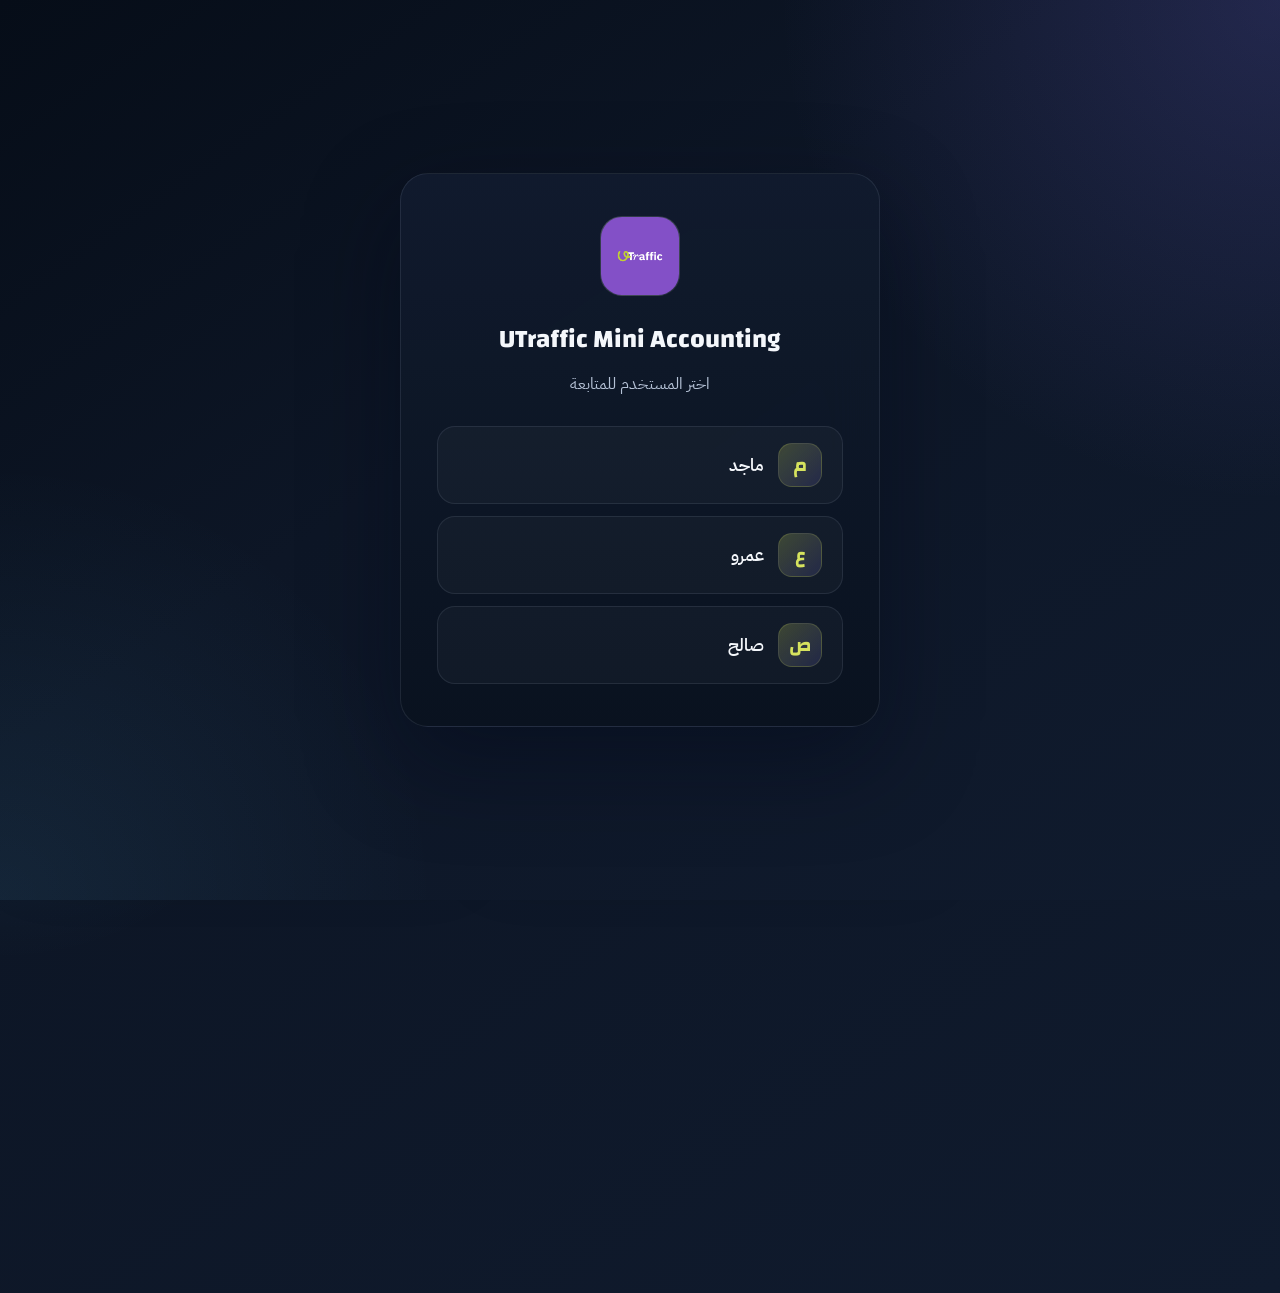
==== index.html @ 7e83873f "Initial commit: UTraffic Mini Accounting app Full-featured accounting app with 7 pages: dashboard, i" ====
<!DOCTYPE html>
<html lang="ar" dir="rtl">
<head>
    <meta charset="UTF-8">
    <meta name="viewport" content="width=device-width, initial-scale=1.0">
    <title>UTraffic Mini Accounting | الرئيسية</title>
    <meta name="description" content="الصفحة الرئيسية للبرنامج المحاسبي المصغر لشركة UTraffic.">
    <link rel="preconnect" href="https://fonts.googleapis.com">
    <link rel="preconnect" href="https://fonts.gstatic.com" crossorigin>
    <link href="https://fonts.googleapis.com/css2?family=Changa:wght@500;600;700&family=IBM+Plex+Sans+Arabic:wght@300;400;500;600;700&family=Space+Grotesk:wght@500;700&display=swap" rel="stylesheet">
    <link rel="stylesheet" href="css/style.css">
</head>
<body data-page="dashboard">
    <div class="app-shell">
        <header class="topbar site-topbar">
            <div class="brand-block">
                <div class="brand-logo-frame">
                    <img src="assets/utraffic-logo.png" alt="شعار UTraffic">
                </div>
                <div class="brand-copy">
                    <h1>UTraffic Mini Accounting</h1>
                </div>
            </div>
            <nav class="page-nav" aria-label="التنقل">
                <a class="active" href="index.html">الرئيسية</a>
                <a href="invoices.html">الفواتير</a>
                <a href="quotes.html">عروض الأسعار</a>
                <a href="customers.html">العملاء</a>
                <a href="expenses.html">المصروفات</a>
                <a href="statements.html">كشف الحساب</a>
                <a href="reports.html">القوائم المالية</a>
            </nav>
        </header>

        <section class="hero-grid">
            <article class="hero-panel hero-panel-primary">
                <h2>لوحة المتابعة الرئيسية</h2>
                <div class="topbar-actions">
                    <a class="btn btn-primary" href="invoices.html">إصدار فاتورة</a>
                    <a class="btn btn-secondary" href="quotes.html">إنشاء عرض سعر</a>
                    <a class="btn btn-secondary" href="customers.html">إدارة العملاء</a>
                </div>
            </article>

            <article class="hero-panel hero-panel-highlight">
                <div class="summary-head">
                    <h3>المؤشرات</h3>
                </div>
                <div class="summary-grid">
                    <div class="summary-card">
                        <span>العملاء</span>
                        <strong id="dashboardCustomersMetric">0</strong>
                    </div>
                    <div class="summary-card">
                        <span>الفواتير</span>
                        <strong id="dashboardInvoicesMetric">0</strong>
                    </div>
                    <div class="summary-card">
                        <span>عروض الأسعار</span>
                        <strong id="dashboardQuotesMetric">0</strong>
                    </div>
                    <div class="summary-card">
                        <span>المستحقات</span>
                        <strong id="dashboardReceivablesMetric">0</strong>
                    </div>
                </div>
            </article>
        </section>

        <section class="overview-grid">
            <article class="panel-card overview-card">
                <span>إجمالي المصروفات</span>
                <strong id="dashboardExpensesMetric">0</strong>
            </article>
            <article class="panel-card overview-card">
                <span>صافي التدفق</span>
                <strong id="dashboardNetMetric">0</strong>
            </article>
            <article class="panel-card overview-card">
                <span>فواتير مكتملة</span>
                <strong id="dashboardSettledInvoicesMetric">0</strong>
            </article>
            <article class="panel-card overview-card">
                <span>عروض مرسلة</span>
                <strong id="dashboardSentQuotesMetric">0</strong>
            </article>
            <article class="panel-card overview-card">
                <span>آخر تحديث</span>
                <strong id="dashboardUpdatedAt">الآن</strong>
            </article>
        </section>

        <section class="accounting-grid">
            <section class="panel-card">
                <div class="panel-head">
                    <h2>الفواتير</h2>
                    <a class="btn btn-secondary btn-small" href="invoices.html">فتح صفحة الفواتير</a>
                </div>
                <div class="table-shell">
                    <table class="app-table">
                        <thead>
                            <tr>
                                <th>الرقم</th>
                                <th>العميل</th>
                                <th>الحالة</th>
                                <th>الإجمالي</th>
                            </tr>
                        </thead>
                        <tbody id="dashboardInvoicesBody"></tbody>
                    </table>
                </div>
            </section>

            <section class="panel-card">
                <div class="panel-head">
                    <h2>عروض الأسعار</h2>
                    <a class="btn btn-secondary btn-small" href="quotes.html">فتح صفحة العروض</a>
                </div>
                <div class="table-shell">
                    <table class="app-table">
                        <thead>
                            <tr>
                                <th>الرقم</th>
                                <th>العميل</th>
                                <th>الحالة</th>
                                <th>الإجمالي</th>
                            </tr>
                        </thead>
                        <tbody id="dashboardQuotesBody"></tbody>
                    </table>
                </div>
            </section>

            <section class="panel-card">
                <div class="panel-head">
                    <h2>العملاء</h2>
                    <a class="btn btn-secondary btn-small" href="customers.html">صفحة العملاء</a>
                </div>
                <div id="dashboardCustomersList" class="entity-list compact-entities"></div>
            </section>

            <section class="panel-card">
                <div class="panel-head">
                    <h2>المصروفات</h2>
                    <a class="btn btn-secondary btn-small" href="expenses.html">صفحة المصروفات</a>
                </div>
                <div id="dashboardExpensesList" class="entity-list compact-entities"></div>
            </section>
        </section>
    </div>

    <div id="toast" class="toast" aria-live="polite"></div>
    <script src="js/main.js"></script>
</body>
</html>
---- css/style.css ----
:root {
    --bg-deep: #08101b;
    --bg-mid: #101b2e;
    --bg-surface: rgba(14, 23, 40, 0.84);
    --bg-surface-strong: rgba(8, 15, 28, 0.95);
    --bg-paper: #fffdf9;
    --ink-primary: #f4f7fb;
    --ink-secondary: #b5c2d6;
    --ink-muted: #7d8aa5;
    --ink-paper: #23314b;
    --line-soft: rgba(148, 163, 184, 0.14);
    --line-strong: rgba(148, 163, 184, 0.24);
    --accent-lime: #d6e35e;
    --accent-lime-soft: rgba(214, 227, 94, 0.18);
    --accent-purple: #6e63d3;
    --accent-purple-strong: #8075e9;
    --accent-sky: #63cfff;
    --shadow-lg: 0 34px 96px rgba(2, 6, 23, 0.42);
    --shadow-md: 0 22px 54px rgba(2, 6, 23, 0.24);
    --paper-width: 210mm;
    --paper-height: 297mm;
    --radius-xl: 28px;
    --radius-lg: 22px;
    --radius-md: 16px;
    --radius-sm: 12px;
    --font-body: "IBM Plex Sans Arabic", sans-serif;
    --font-heading: "Changa", sans-serif;
    --font-numbers: "Space Grotesk", "IBM Plex Sans Arabic", sans-serif;
    --transition: all 0.24s ease;
}

*,
*::before,
*::after {
    box-sizing: border-box;
}

html {
    font-size: 16px;
    scroll-behavior: smooth;
}

html {
    background: #101b2e;
    overflow-x: hidden;
}

body {
    margin: 0;
    width: 100%;
    max-width: 100%;
    min-height: 100vh;
    font-family: var(--font-body);
    color: var(--ink-primary);
    background:
        radial-gradient(circle at top right, rgba(110, 99, 211, 0.28), transparent 26%),
        radial-gradient(circle at left center, rgba(99, 207, 255, 0.1), transparent 22%),
        linear-gradient(145deg, #060d18 0%, #0d1626 42%, #101b2e 100%);
    overflow-x: hidden;
}

body::before {
    content: "";
    position: fixed;
    inset: 0;
    background-image:
        linear-gradient(rgba(255, 255, 255, 0.03) 1px, transparent 1px),
        linear-gradient(90deg, rgba(255, 255, 255, 0.03) 1px, transparent 1px);
    background-size: 48px 48px;
    mask-image: linear-gradient(to bottom, rgba(0, 0, 0, 0.65), transparent);
    pointer-events: none;
}

img {
    display: block;
    max-width: 100%;
}

a {
    color: inherit;
    text-decoration: none;
}

button,
input,
textarea,
select {
    font: inherit;
}

button {
    cursor: pointer;
}

.app-shell {
    width: min(1600px, calc(100% - 32px));
    margin: 0 auto;
    padding: 22px 0 34px;
    position: relative;
    z-index: 1;
    display: grid;
    grid-template-columns: 308px minmax(0, 1fr);
    gap: 24px;
    align-items: start;
}

.app-shell > :not(.site-topbar) {
    grid-column: 2;
    min-width: 0;
}

.topbar,
.hero-panel,
.panel-card {
    min-width: 0;
    background: linear-gradient(180deg, rgba(17, 27, 46, 0.96), rgba(10, 18, 31, 0.94));
    border: 1px solid var(--line-soft);
    backdrop-filter: blur(18px);
    -webkit-backdrop-filter: blur(18px);
    box-shadow: var(--shadow-md);
}

.topbar {
    border-radius: var(--radius-xl);
    padding: 20px;
    display: flex;
    align-items: stretch;
    justify-content: flex-start;
    gap: 18px;
    position: sticky;
    top: 18px;
    z-index: 20;
}

.site-topbar {
    grid-column: 1;
    grid-row: 1 / span 20;
    flex-direction: column;
    max-height: calc(100vh - 36px);
    overflow: auto;
}

.site-topbar::after {
    display: none;
    content: none;
}

.page-nav {
    display: grid;
    gap: 10px;
    padding: 8px;
    border-radius: 22px;
    background: rgba(255, 255, 255, 0.025);
    border: 1px solid var(--line-soft);
}

.page-nav a {
    display: flex;
    align-items: center;
    justify-content: space-between;
    gap: 12px;
    min-width: 0;
    width: 100%;
    padding: 14px 16px;
    border-radius: 18px;
    background: rgba(255, 255, 255, 0.03);
    border: 1px solid transparent;
    color: var(--ink-secondary);
    font-weight: 600;
    transition: var(--transition);
    position: relative;
}

.page-nav a::before {
    content: "";
    width: 10px;
    height: 10px;
    flex-shrink: 0;
    border-radius: 999px;
    background: rgba(99, 207, 255, 0.26);
    box-shadow: 0 0 0 6px rgba(99, 207, 255, 0.06);
}

.page-nav a:hover,
.page-nav a.active {
    color: var(--ink-primary);
    border-color: rgba(214, 227, 94, 0.22);
    background: linear-gradient(135deg, rgba(214, 227, 94, 0.14), rgba(110, 99, 211, 0.12));
    box-shadow: inset -3px 0 0 rgba(214, 227, 94, 0.72);
}

.page-nav a.active::before {
    background: var(--accent-lime);
    box-shadow: 0 0 0 6px rgba(214, 227, 94, 0.11);
}

.sidebar-tools {
    width: 100%;
    padding: 18px;
    border-radius: 22px;
    background: rgba(255, 255, 255, 0.025);
    border: 1px solid var(--line-soft);
    display: grid;
    gap: 12px;
}

.sidebar-tools-stack {
    width: 100%;
    display: grid;
    gap: 14px;
}

.sidebar-tools-inline {
    width: 100%;
    padding: 14px;
    border-radius: 18px;
    background: rgba(8, 15, 28, 0.36);
}

.sidebar-tools-label {
    margin: 0;
    color: var(--accent-lime);
    font-size: 0.9rem;
    font-weight: 700;
}

.sidebar-tools-copy {
    margin: 0;
    color: var(--ink-secondary);
    line-height: 1.75;
    font-size: 0.93rem;
}

.sidebar-tools-actions {
    display: grid;
    grid-template-columns: 1fr;
    gap: 10px;
}

.sidebar-tools .btn {
    width: 100%;
    min-height: 44px;
    justify-content: center;
    line-height: 1.45;
    white-space: normal;
}

.sidebar-tools-input {
    display: none;
}

.brand-block {
    display: grid;
    align-items: start;
    gap: 14px;
    padding: 18px;
    border-radius: 22px;
    background: linear-gradient(160deg, rgba(110, 99, 211, 0.2), rgba(99, 207, 255, 0.06));
    border: 1px solid rgba(148, 163, 184, 0.12);
}

.brand-block > * {
    min-width: 0;
}

.brand-logo-frame {
    width: 74px;
    height: 74px;
    border-radius: 22px;
    overflow: hidden;
    background: linear-gradient(145deg, rgba(255, 255, 255, 0.16), rgba(255, 255, 255, 0.04));
    border: 1px solid rgba(255, 255, 255, 0.08);
    flex-shrink: 0;
    box-shadow: inset 0 0 0 1px rgba(255, 255, 255, 0.04);
}

.brand-logo-frame img {
    width: 100%;
    height: 100%;
    object-fit: cover;
}

.brand-copy h1,
.panel-head h2,
.section-title h3,
.hero-panel h2,
.summary-head h3 {
    margin: 0;
    font-family: var(--font-heading);
    line-height: 1.2;
}

.brand-copy h1 {
    font-size: clamp(1.4rem, 1.7vw, 1.9rem);
}

.brand-copy {
    min-width: 0;
}

.brand-copy p {
    margin: 8px 0 0;
    color: var(--ink-secondary);
    max-width: none;
    line-height: 1.8;
}

.eyebrow,
.panel-tag,
.paper-overline {
    margin: 0 0 8px;
    display: inline-flex;
    align-items: center;
    gap: 8px;
    color: var(--accent-lime);
    font-size: 0.9rem;
    font-weight: 600;
}

.eyebrow,
.panel-tag {
    display: none;
}

.topbar-actions,
.action-bar,
.feature-pills {
    display: flex;
    align-items: center;
    gap: 12px;
    flex-wrap: wrap;
}

.btn {
    border: none;
    border-radius: 16px;
    padding: 12px 18px;
    font-weight: 600;
    transition: transform 0.25s ease, box-shadow 0.25s ease, background 0.25s ease, border-color 0.25s ease;
}

.btn:hover {
    transform: translateY(-2px);
}

.btn-primary {
    color: #170e2a;
    background: linear-gradient(135deg, var(--accent-lime), #efff71);
    box-shadow: 0 18px 30px rgba(200, 216, 52, 0.18);
}

.btn-secondary {
    color: var(--ink-primary);
    background: rgba(255, 255, 255, 0.04);
    border: 1px solid var(--line-soft);
}

.btn-small {
    padding: 10px 16px;
}

.hero-grid {
    display: grid;
    grid-template-columns: 1.08fr 0.92fr;
    gap: 22px;
    margin-top: 0;
}

.overview-grid {
    display: grid;
    grid-template-columns: repeat(5, minmax(0, 1fr));
    gap: 18px;
    margin-top: 22px;
}

.overview-card {
    padding: 22px;
}

.overview-card span {
    display: block;
    color: var(--ink-secondary);
    margin-bottom: 10px;
}

.overview-card strong {
    display: block;
    font-family: var(--font-numbers);
    font-size: 1.5rem;
    margin-bottom: 8px;
}

.overview-card p {
    margin: 0;
    color: var(--ink-muted);
    line-height: 1.7;
}

.hero-panel {
    border-radius: var(--radius-xl);
    padding: 26px;
    position: relative;
    overflow: hidden;
}

.hero-panel::before {
    content: "";
    position: absolute;
    inset: auto auto -60px -60px;
    width: 180px;
    height: 180px;
    border-radius: 50%;
    background: rgba(99, 207, 255, 0.1);
    filter: blur(20px);
}

.hero-panel-primary {
    background:
        linear-gradient(145deg, rgba(15, 25, 43, 0.98), rgba(12, 20, 35, 0.94)),
        var(--bg-surface);
    border-color: rgba(99, 207, 255, 0.12);
}

.hero-panel-primary h2 {
    max-width: none;
    font-size: clamp(1.45rem, 1.8vw, 2rem);
    margin-bottom: 0;
}

.panel-copy {
    margin: 0;
    max-width: 66ch;
    color: var(--ink-secondary);
}

.feature-pills {
    margin-top: 20px;
}

.feature-pills span {
    padding: 10px 16px;
    border-radius: 999px;
    background: rgba(255, 255, 255, 0.05);
    color: var(--ink-primary);
    border: 1px solid var(--line-soft);
}

.hero-panel-highlight {
    background:
        radial-gradient(circle at top left, rgba(214, 227, 94, 0.12), transparent 28%),
        linear-gradient(180deg, rgba(255, 255, 255, 0.03), rgba(255, 255, 255, 0.015)),
        var(--bg-surface-strong);
}

.summary-head {
    display: flex;
    align-items: flex-start;
    justify-content: space-between;
    gap: 12px;
    margin-bottom: 14px;
}

.summary-head h3 {
    font-size: 1.55rem;
}

.summary-grid {
    display: grid;
    grid-template-columns: repeat(2, minmax(0, 1fr));
    gap: 14px;
}

.summary-card {
    padding: 18px;
    border-radius: 20px;
    background: rgba(255, 255, 255, 0.03);
    border: 1px solid var(--line-soft);
}

.summary-card span {
    display: block;
    color: var(--ink-secondary);
    font-size: 0.95rem;
    margin-bottom: 10px;
}

.summary-card strong {
    display: block;
    font-family: var(--font-numbers);
    font-size: 1.35rem;
    line-height: 1.25;
}

.workspace-grid {
    display: grid;
    grid-template-columns: minmax(0, 1.08fr) minmax(360px, 0.92fr);
    gap: 22px;
    margin-top: 22px;
    align-items: start;
}

.sidebar-column {
    display: grid;
    gap: 22px;
}

.accounting-grid {
    display: grid;
    grid-template-columns: repeat(2, minmax(0, 1fr));
    gap: 22px;
    margin-top: 22px;
    align-items: start;
}

.ledger-span {
    grid-column: 1 / -1;
}

.panel-card {
    border-radius: var(--radius-xl);
    padding: 24px;
}

.panel-head {
    display: flex;
    align-items: flex-start;
    justify-content: space-between;
    gap: 18px;
    margin-bottom: 18px;
}

.panel-head h2 {
    font-size: 1.5rem;
}

.panel-hint {
    padding: 8px 12px;
    border-radius: 14px;
    background: rgba(255, 255, 255, 0.04);
    color: var(--ink-secondary);
    white-space: nowrap;
}

.billing-form {
    display: grid;
    gap: 22px;
}

.form-section {
    padding: 22px;
    border-radius: 24px;
    background: rgba(255, 255, 255, 0.03);
    border: 1px solid rgba(255, 255, 255, 0.06);
}

.section-title {
    margin-bottom: 10px;
}

.section-title p {
    margin: 6px 0 0;
    color: var(--ink-secondary);
}

.brand-copy > p,
.panel-copy,
.overview-card p,
.section-title p,
.summary-head .status-badge-live {
    display: none;
}

.section-title-inline {
    display: flex;
    align-items: center;
    justify-content: space-between;
    gap: 14px;
}

.inline-actions {
    display: flex;
    align-items: flex-end;
    gap: 12px;
    flex-wrap: wrap;
}

.fields-grid {
    display: grid;
    gap: 16px;
}

.fields-grid-5 {
    grid-template-columns: repeat(5, minmax(0, 1fr));
}

.fields-grid-4 {
    grid-template-columns: repeat(4, minmax(0, 1fr));
}

.fields-grid-3 {
    grid-template-columns: repeat(3, minmax(0, 1fr));
}

.fields-grid-2 {
    grid-template-columns: repeat(2, minmax(0, 1fr));
}

.field {
    display: grid;
    gap: 10px;
}

.field span {
    color: var(--ink-primary);
    font-weight: 500;
}

.field input,
.field textarea,
.field select {
    width: 100%;
    border-radius: 16px;
    border: 1px solid rgba(255, 255, 255, 0.12);
    background: rgba(9, 6, 18, 0.4);
    color: var(--ink-primary);
    padding: 14px 16px;
    transition: border-color 0.25s ease, background 0.25s ease, box-shadow 0.25s ease;
    resize: vertical;
}

.field input:focus,
.field textarea:focus,
.field select:focus {
    outline: none;
    border-color: rgba(200, 216, 52, 0.6);
    box-shadow: 0 0 0 4px rgba(200, 216, 52, 0.12);
    background: rgba(9, 6, 18, 0.55);
}

.field-full {
    margin-top: 16px;
}

.field-compact {
    min-width: 220px;
}

.field-compact select,
.field-compact input {
    min-width: 220px;
}

.items-wrapper {
    border-radius: 22px;
    border: 1px solid rgba(255, 255, 255, 0.08);
    overflow: hidden;
    background: rgba(9, 6, 18, 0.32);
}

.items-head,
.item-row {
    display: grid;
    grid-template-columns: minmax(0, 1.8fr) 110px 140px 140px 72px;
    gap: 10px;
    align-items: center;
    padding: 12px 16px;
}

.items-head {
    background: rgba(255, 255, 255, 0.04);
    color: var(--ink-secondary);
    font-size: 0.95rem;
}

.items-list {
    display: grid;
    gap: 0;
}

.item-row {
    border-top: 1px solid rgba(255, 255, 255, 0.06);
}

.item-row:first-child {
    border-top: none;
}

.item-row .field {
    gap: 8px;
}

.item-total {
    padding: 14px 16px;
    border-radius: 16px;
    background: rgba(255, 255, 255, 0.04);
    min-height: 52px;
    display: flex;
    align-items: center;
    justify-content: center;
    font-family: var(--font-numbers);
    font-weight: 700;
}

.icon-btn {
    width: 46px;
    height: 46px;
    border-radius: 14px;
    border: 1px solid rgba(255, 107, 123, 0.22);
    background: rgba(255, 107, 123, 0.08);
    color: #ffcad1;
}

.totals-controls {
    display: grid;
    gap: 16px;
    align-content: start;
}

.action-bar {
    justify-content: flex-end;
}

.action-bar-start {
    justify-content: flex-start;
}

.preview-shell {
    padding: 18px;
    display: flex;
    justify-content: center;
    border-radius: 28px;
    background:
        radial-gradient(circle at top right, rgba(135, 85, 211, 0.16), transparent 28%),
        linear-gradient(180deg, rgba(255, 255, 255, 0.04), rgba(255, 255, 255, 0.02));
    border: 1px solid rgba(255, 255, 255, 0.06);
    overflow: auto;
}

.document-paper {
    width: min(100%, 760px);
    margin: 0 auto;
    background: var(--bg-paper);
    color: var(--ink-paper);
    border-radius: 26px;
    padding: 24px 24px 18px;
    min-height: 980px;
    box-shadow: 0 24px 80px rgba(32, 14, 61, 0.16);
    position: relative;
    display: flex;
    flex-direction: column;
    gap: 14px;
}

.paper-top-line {
    position: absolute;
    top: 0;
    right: 0;
    left: 0;
    height: 10px;
    border-radius: 26px 26px 0 0;
    background: linear-gradient(90deg, var(--accent-lime), var(--accent-purple), var(--accent-sky));
}

.paper-header {
    display: grid;
    grid-template-columns: 1.1fr 0.9fr;
    gap: 16px;
    padding-top: 14px;
    align-items: start;
}

.paper-brand {
    display: flex;
    gap: 14px;
}

.paper-logo {
    width: 72px;
    height: 72px;
    border-radius: 20px;
    overflow: hidden;
    flex-shrink: 0;
    box-shadow: 0 12px 30px rgba(135, 85, 211, 0.16);
}

.paper-logo img {
    width: 100%;
    height: 100%;
    object-fit: cover;
}

.paper-brand-copy {
    display: grid;
    gap: 8px;
}

.paper-title-row {
    display: flex;
    align-items: center;
    justify-content: flex-start;
    gap: 12px;
    flex-wrap: wrap;
}

.paper-brand h2 {
    margin: 0;
    font-family: var(--font-heading);
    font-size: 1.7rem;
    line-height: 1.1;
}

.paper-brand p,
.paper-box p,
.note-card p,
.paper-final p {
    margin: 0;
    line-height: 1.65;
}

.paper-meta-card {
    padding: 14px;
    border-radius: 18px;
    background: rgba(135, 85, 211, 0.08);
    border: 1px solid rgba(135, 85, 211, 0.1);
}

.paper-meta-grid,
.paper-addresses,
.paper-main-grid,
.paper-support-grid {
    display: grid;
    gap: 14px;
}

.paper-meta-grid {
    grid-template-columns: repeat(2, minmax(0, 1fr));
    margin-top: 0;
}

.paper-meta-grid span,
.paper-label {
    display: block;
    color: rgba(46, 26, 78, 0.72);
    font-size: 0.92rem;
    margin-bottom: 6px;
}

.paper-meta-grid strong,
.paper-final strong,
.paper-totals-card strong {
    font-family: var(--font-numbers);
}

.paper-addresses {
    grid-template-columns: repeat(2, minmax(0, 1fr));
}

.paper-box,
.note-card {
    padding: 14px;
    border-radius: 18px;
    background: rgba(27, 13, 54, 0.04);
    border: 1px solid rgba(27, 13, 54, 0.07);
}

.paper-box h3 {
    margin: 0 0 8px;
    font-family: var(--font-heading);
    font-size: 1.08rem;
}

.paper-brief {
    padding: 14px 16px;
    border-radius: 18px;
    background: linear-gradient(135deg, rgba(200, 216, 52, 0.12), rgba(135, 85, 211, 0.08));
    border: 1px solid rgba(135, 85, 211, 0.08);
}

.paper-main-grid {
    grid-template-columns: minmax(0, 1.3fr) minmax(210px, 0.85fr);
    align-items: start;
}

.paper-table {
    width: 100%;
    border-collapse: collapse;
    overflow: hidden;
    border-radius: 16px;
}

.paper-table th,
.paper-table td {
    padding: 10px 8px;
    text-align: right;
    border-bottom: 1px solid rgba(46, 26, 78, 0.08);
    font-size: 0.88rem;
    vertical-align: top;
}

.paper-table th {
    background: rgba(46, 26, 78, 0.06);
    color: rgba(46, 26, 78, 0.88);
    font-size: 0.84rem;
}

.paper-table tbody tr:nth-child(even) {
    background: rgba(46, 26, 78, 0.02);
}

.paper-support-grid {
    grid-template-columns: repeat(2, minmax(0, 1fr));
}

.paper-totals-card {
    padding: 14px 16px;
    border-radius: 18px;
    background: linear-gradient(180deg, rgba(200, 216, 52, 0.11), rgba(135, 85, 211, 0.08));
    border: 1px solid rgba(135, 85, 211, 0.1);
    min-height: 100%;
}

.total-row {
    display: flex;
    align-items: center;
    justify-content: space-between;
    gap: 18px;
    padding: 10px 0;
    border-bottom: 1px solid rgba(46, 26, 78, 0.08);
}

.total-row:last-child {
    border-bottom: none;
}

.total-row-grand {
    font-size: 1.12rem;
}

.total-row-grand strong {
    font-size: 1.3rem;
    color: #2e144d;
}

.paper-final {
    margin-top: auto;
    padding-top: 14px;
    border-top: 1px dashed rgba(46, 26, 78, 0.16);
    display: flex;
    align-items: center;
    justify-content: space-between;
    gap: 14px;
}

.mini-form {
    display: grid;
    gap: 16px;
    margin-bottom: 18px;
}

.entity-list {
    display: grid;
    gap: 14px;
}

.compact-entities {
    max-height: 420px;
    overflow: auto;
    padding-inline-end: 4px;
}

.entity-card {
    padding: 18px;
    border-radius: 22px;
    background: rgba(255, 255, 255, 0.04);
    border: 1px solid rgba(255, 255, 255, 0.08);
    display: grid;
    gap: 14px;
}

.entity-card.compact {
    padding: 16px;
}

.entity-head,
.entity-meta,
.entity-actions,
.entity-stats {
    display: flex;
    align-items: center;
    justify-content: space-between;
    gap: 12px;
    flex-wrap: wrap;
}

.entity-head h3 {
    margin: 0;
    font-size: 1.08rem;
}

.entity-head p,
.entity-meta span {
    margin: 0;
    color: var(--ink-secondary);
}

.entity-stats {
    gap: 18px;
}

.entity-stats div {
    min-width: 120px;
    padding: 12px 14px;
    border-radius: 16px;
    background: rgba(255, 255, 255, 0.04);
}

.entity-stats span {
    display: block;
    color: var(--ink-secondary);
    margin-bottom: 6px;
}

.entity-stats strong {
    font-family: var(--font-numbers);
}

.table-shell {
    width: 100%;
    max-width: 100%;
    overflow: auto;
    border-radius: 22px;
    border: 1px solid rgba(255, 255, 255, 0.08);
    background: rgba(9, 6, 18, 0.28);
}

.app-table {
    width: 100%;
    border-collapse: collapse;
    min-width: 900px;
}

.app-table th,
.app-table td {
    padding: 14px 16px;
    text-align: right;
    border-bottom: 1px solid rgba(255, 255, 255, 0.06);
    vertical-align: top;
}

.app-table th {
    background: rgba(255, 255, 255, 0.04);
    color: var(--ink-secondary);
    font-size: 0.92rem;
    font-weight: 600;
}

.app-table tbody tr:hover {
    background: rgba(255, 255, 255, 0.03);
}

.table-empty {
    text-align: center !important;
    color: var(--ink-secondary);
    padding: 24px !important;
}

.table-actions {
    display: flex;
    gap: 8px;
    flex-wrap: wrap;
}

.table-btn {
    border: none;
    border-radius: 999px;
    padding: 9px 14px;
    font-weight: 600;
    color: var(--ink-primary);
    background: rgba(255, 255, 255, 0.07);
}

.table-link {
    color: var(--accent-lime);
    font-weight: 700;
}

.table-btn-danger {
    background: rgba(255, 107, 123, 0.14);
}

.statement-summary-grid {
    display: grid;
    grid-template-columns: repeat(4, minmax(0, 1fr));
    gap: 14px;
    margin-bottom: 18px;
}

.statement-card {
    padding: 18px;
    border-radius: 20px;
    background: rgba(255, 255, 255, 0.04);
    border: 1px solid rgba(255, 255, 255, 0.07);
}

.statement-card span {
    display: block;
    color: var(--ink-secondary);
    margin-bottom: 10px;
}

.statement-card strong {
    font-family: var(--font-numbers);
    font-size: 1.3rem;
}

.saved-docs {
    display: grid;
    gap: 14px;
}

.saved-doc {
    padding: 18px;
    border-radius: 20px;
    border: 1px solid rgba(255, 255, 255, 0.08);
    background: rgba(255, 255, 255, 0.04);
    display: grid;
    gap: 12px;
}

.saved-doc.active {
    border-color: rgba(200, 216, 52, 0.36);
    box-shadow: inset 0 0 0 1px rgba(200, 216, 52, 0.2);
}

.saved-doc-head,
.saved-doc-meta,
.saved-doc-actions {
    display: flex;
    align-items: center;
    justify-content: space-between;
    gap: 12px;
    flex-wrap: wrap;
}

.saved-doc h3 {
    margin: 0;
    font-size: 1.05rem;
}

.saved-doc p {
    margin: 0;
    color: var(--ink-secondary);
}

.saved-doc-actions button {
    border: none;
    border-radius: 999px;
    padding: 10px 16px;
    font-weight: 600;
}

.saved-doc-actions .load-btn {
    color: #170e2a;
    background: var(--accent-lime);
}

.saved-doc-actions .delete-btn {
    color: var(--ink-primary);
    background: rgba(255, 107, 123, 0.14);
}

.empty-state {
    padding: 18px;
    border-radius: 20px;
    background: rgba(255, 255, 255, 0.04);
    color: var(--ink-secondary);
    border: 1px dashed rgba(255, 255, 255, 0.08);
}

.status-badge {
    display: inline-flex;
    align-items: center;
    justify-content: center;
    min-height: 36px;
    padding: 8px 14px;
    border-radius: 999px;
    font-weight: 700;
    white-space: nowrap;
}

.status-badge[data-tone="draft"] {
    background: rgba(135, 85, 211, 0.12);
    color: #6b3db8;
}

.status-badge[data-tone="sent"] {
    background: rgba(98, 215, 255, 0.16);
    color: #066b92;
}

.status-badge[data-tone="confirmed"] {
    background: rgba(200, 216, 52, 0.18);
    color: #5e6400;
}

.status-badge[data-tone="settled"] {
    background: rgba(50, 179, 111, 0.16);
    color: #157143;
}

.status-badge-live {
    background: rgba(200, 216, 52, 0.18);
    color: #dff56d;
}

.status-badge-neutral {
    background: rgba(255, 255, 255, 0.08);
    color: var(--ink-primary);
}

.toast {
    position: fixed;
    left: 24px;
    bottom: 24px;
    padding: 14px 18px;
    border-radius: 16px;
    background: rgba(19, 11, 33, 0.94);
    color: #fff;
    box-shadow: var(--shadow-lg);
    border: 1px solid rgba(255, 255, 255, 0.08);
    opacity: 0;
    pointer-events: none;
    transform: translateY(12px);
    transition: opacity 0.25s ease, transform 0.25s ease;
    z-index: 40;
}

.toast.visible {
    opacity: 1;
    transform: translateY(0);
}

.text-danger {
    color: #d43c50;
}

.font-numbers {
    font-family: var(--font-numbers);
}

.report-income-table {
    min-width: 400px;
}

.report-section-header td {
    background: rgba(214, 227, 94, 0.06);
    border-bottom: 1px solid rgba(214, 227, 94, 0.14);
    padding-top: 18px;
}

.report-subtotal-row td {
    background: rgba(255, 255, 255, 0.04);
    border-top: 1px solid var(--line-strong);
}

.report-net-row td {
    border-top: 2px solid var(--line-strong);
    padding-top: 16px;
    padding-bottom: 16px;
    font-size: 1.08rem;
}

.report-positive {
    color: #65d98e;
}

.report-negative {
    color: #ff6b7b;
}

.report-categories {
    display: grid;
    gap: 18px;
}

.report-category-item {
    display: grid;
    gap: 8px;
}

.report-category-head {
    display: flex;
    align-items: center;
    justify-content: space-between;
    gap: 12px;
}

.report-category-head span:first-child {
    color: var(--ink-secondary);
    font-weight: 600;
}

.report-category-bar-track {
    height: 8px;
    border-radius: 999px;
    background: rgba(255, 255, 255, 0.06);
    overflow: hidden;
}

.report-category-bar-fill {
    height: 100%;
    border-radius: 999px;
    background: linear-gradient(90deg, var(--accent-purple), var(--accent-sky));
    transition: width 0.4s ease;
}

.report-category-pct {
    color: var(--ink-muted);
    font-size: 0.88rem;
}

/* ── Charts ── */
.chart-panel-wide {
    grid-column: 1 / -1;
}

.chart-container {
    margin-top: 28px;
    padding-top: 24px;
    border-top: 1px solid var(--line-soft);
}

.chart-container .panel-head {
    margin-bottom: 16px;
}

.chart-legend {
    display: flex;
    gap: 18px;
    align-items: center;
}

.chart-legend-item {
    display: flex;
    align-items: center;
    gap: 6px;
    color: var(--ink-secondary);
    font-size: 0.88rem;
}

.chart-legend-dot {
    width: 10px;
    height: 10px;
    border-radius: 50%;
    display: inline-block;
    flex-shrink: 0;
}

.chart-legend-revenue {
    background: #65d98e;
}

.chart-legend-expenses {
    background: #ff6b7b;
}

/* Bar Chart */
.chart-bar-wrap,
.chart-line-wrap {
    width: 100%;
    overflow-x: auto;
    -webkit-overflow-scrolling: touch;
}

.chart-bar-svg,
.chart-line-svg {
    width: 100%;
    min-width: 600px;
    height: auto;
    display: block;
}

.chart-grid-line {
    stroke: rgba(148, 163, 184, 0.10);
    stroke-width: 1;
}

.chart-zero-line {
    stroke: rgba(255, 255, 255, 0.25);
    stroke-width: 1.5;
    stroke-dasharray: 6 4;
}

.chart-axis-label {
    fill: var(--ink-muted);
    font-size: 11px;
    font-family: var(--font-numbers);
}

.chart-axis-sub {
    font-size: 10px;
    fill: rgba(125, 138, 165, 0.6);
}

.chart-bar-revenue {
    fill: #65d98e;
    opacity: 0.9;
    transition: opacity 0.2s;
}

.chart-bar-revenue:hover {
    opacity: 1;
}

.chart-bar-expenses {
    fill: #ff6b7b;
    opacity: 0.9;
    transition: opacity 0.2s;
}

.chart-bar-expenses:hover {
    opacity: 1;
}

/* Line Chart */
.chart-line-path {
    stroke: #65d98e;
    stroke-width: 2.5;
    stroke-linecap: round;
    stroke-linejoin: round;
}

.chart-line-area {
    opacity: 1;
}

.chart-dot-positive {
    fill: #65d98e;
    stroke: var(--bg-mid);
    stroke-width: 2.5;
    transition: r 0.2s;
}

.chart-dot-positive:hover {
    r: 7;
}

.chart-dot-negative {
    fill: #ff6b7b;
    stroke: var(--bg-mid);
    stroke-width: 2.5;
    transition: r 0.2s;
}

.chart-dot-negative:hover {
    r: 7;
}

/* Donut Chart */
.chart-donut-wrap {
    display: flex;
    align-items: center;
    gap: 28px;
    flex-wrap: wrap;
}

.chart-donut-svg-wrap {
    flex-shrink: 0;
}

.chart-donut-svg {
    width: 200px;
    height: 200px;
}

.chart-donut-slice {
    transition: opacity 0.2s;
    cursor: default;
}

.chart-donut-slice:hover {
    opacity: 0.78;
}

.chart-donut-center-label {
    fill: var(--ink-muted);
    font-size: 11px;
    font-family: var(--font-body);
}

.chart-donut-center-value {
    fill: var(--ink-primary);
    font-size: 14px;
    font-family: var(--font-numbers);
    font-weight: 700;
}

.chart-donut-legend {
    display: flex;
    flex-direction: column;
    gap: 10px;
    flex: 1;
    min-width: 160px;
}

.chart-donut-legend-item {
    display: flex;
    align-items: center;
    gap: 8px;
    color: var(--ink-secondary);
    font-size: 0.88rem;
}

.chart-donut-legend-pct {
    margin-inline-start: auto;
    color: var(--ink-muted);
    font-size: 0.82rem;
}

/* ── User Selection Overlay ── */
.user-selection-overlay {
    position: fixed;
    inset: 0;
    z-index: 9999;
    display: flex;
    align-items: center;
    justify-content: center;
    background:
        radial-gradient(circle at top right, rgba(110, 99, 211, 0.22), transparent 32%),
        radial-gradient(circle at bottom left, rgba(99, 207, 255, 0.08), transparent 28%),
        linear-gradient(145deg, #060d18 0%, #0d1626 42%, #101b2e 100%);
    padding: 24px;
    animation: fadeOverlayIn 0.35s ease;
}

@keyframes fadeOverlayIn {
    from { opacity: 0; }
    to { opacity: 1; }
}

.user-selection-card {
    width: min(480px, 100%);
    padding: 42px 36px;
    border-radius: var(--radius-xl);
    background: linear-gradient(180deg, rgba(17, 27, 46, 0.96), rgba(10, 18, 31, 0.94));
    border: 1px solid var(--line-soft);
    backdrop-filter: blur(24px);
    -webkit-backdrop-filter: blur(24px);
    box-shadow: var(--shadow-lg);
    text-align: center;
    animation: cardSlideUp 0.4s ease;
}

@keyframes cardSlideUp {
    from { opacity: 0; transform: translateY(20px); }
    to { opacity: 1; transform: translateY(0); }
}

.user-selection-card .brand-logo-frame {
    width: 80px;
    height: 80px;
    margin: 0 auto 20px;
}

.user-selection-card h2 {
    margin: 0 0 8px;
    font-family: var(--font-heading);
    font-size: 1.6rem;
}

.user-selection-card > p {
    margin: 0 0 28px;
    color: var(--ink-secondary);
    line-height: 1.7;
}

.user-selection-list {
    display: grid;
    gap: 12px;
}

.user-select-btn {
    display: flex;
    align-items: center;
    gap: 14px;
    width: 100%;
    padding: 16px 20px;
    border-radius: 18px;
    border: 1px solid var(--line-soft);
    background: rgba(255, 255, 255, 0.03);
    color: var(--ink-primary);
    font-size: 1.08rem;
    font-weight: 600;
    font-family: var(--font-body);
    cursor: pointer;
    transition: var(--transition);
}

.user-select-btn:hover {
    border-color: rgba(214, 227, 94, 0.32);
    background: linear-gradient(135deg, rgba(214, 227, 94, 0.1), rgba(110, 99, 211, 0.08));
    transform: translateY(-2px);
    box-shadow: 0 12px 24px rgba(2, 6, 23, 0.3);
}

.user-select-avatar {
    width: 44px;
    height: 44px;
    border-radius: 14px;
    display: flex;
    align-items: center;
    justify-content: center;
    font-family: var(--font-heading);
    font-size: 1.2rem;
    font-weight: 700;
    flex-shrink: 0;
    background: linear-gradient(135deg, rgba(214, 227, 94, 0.22), rgba(110, 99, 211, 0.18));
    border: 1px solid rgba(214, 227, 94, 0.16);
    color: var(--accent-lime);
}

/* ── User Login Form (inside selection overlay) ── */
.user-login-form {
    display: grid;
    gap: 14px;
    margin-top: 24px;
    text-align: start;
}

.user-login-input {
    width: 100%;
    padding: 14px 18px;
    border-radius: 16px;
    border: 1px solid var(--line-soft);
    background: rgba(9, 6, 18, 0.5);
    color: var(--ink-primary);
    font-size: 1.1rem;
    text-align: center;
    direction: ltr;
    letter-spacing: 4px;
    transition: border-color 0.25s ease, box-shadow 0.25s ease;
}

.user-login-input:focus {
    outline: none;
    border-color: rgba(200, 216, 52, 0.6);
    box-shadow: 0 0 0 4px rgba(200, 216, 52, 0.12);
}

.user-login-error {
    margin: 0;
    color: #ff6b7b;
    font-size: 0.9rem;
    text-align: center;
}

.user-login-actions {
    display: grid;
    grid-template-columns: 1fr 1fr;
    gap: 10px;
}

/* ── Active User Badge (Topbar) ── */
.active-user-badge {
    display: flex;
    align-items: center;
    gap: 12px;
    width: 100%;
    min-width: 0;
    padding: 12px 16px;
    border-radius: 18px;
    background: linear-gradient(135deg, rgba(214, 227, 94, 0.08), rgba(110, 99, 211, 0.06));
    border: 1px solid rgba(214, 227, 94, 0.14);
}

.active-user-info {
    display: flex;
    align-items: center;
    gap: 10px;
    flex: 1;
    min-width: 0;
}

.active-user-avatar {
    width: 36px;
    height: 36px;
    border-radius: 12px;
    display: flex;
    align-items: center;
    justify-content: center;
    font-family: var(--font-heading);
    font-size: 1rem;
    font-weight: 700;
    flex-shrink: 0;
    background: linear-gradient(135deg, rgba(214, 227, 94, 0.24), rgba(110, 99, 211, 0.2));
    border: 1px solid rgba(214, 227, 94, 0.18);
    color: var(--accent-lime);
}

.active-user-name {
    font-weight: 600;
    color: var(--ink-primary);
    white-space: nowrap;
    overflow: hidden;
    text-overflow: ellipsis;
}

.active-user-actions {
    display: flex;
    gap: 8px;
    width: 100%;
    flex-wrap: wrap;
    flex-shrink: 0;
}

.active-user-actions .btn {
    flex: 1 1 180px;
    min-width: 0;
}

.active-user-badge .btn {
    padding: 8px 14px;
    font-size: 0.85rem;
    border-radius: 12px;
    white-space: nowrap;
    flex-shrink: 0;
}

/* ── Change Password Modal ── */
.change-password-overlay {
    position: fixed;
    inset: 0;
    z-index: 9998;
    display: flex;
    align-items: center;
    justify-content: center;
    background: rgba(4, 8, 16, 0.72);
    backdrop-filter: blur(8px);
    -webkit-backdrop-filter: blur(8px);
    padding: 24px;
    animation: fadeOverlayIn 0.25s ease;
}

.change-password-card {
    width: min(440px, 100%);
    border-radius: var(--radius-xl);
    background: linear-gradient(180deg, rgba(17, 27, 46, 0.98), rgba(10, 18, 31, 0.96));
    border: 1px solid var(--line-soft);
    backdrop-filter: blur(18px);
    -webkit-backdrop-filter: blur(18px);
    box-shadow: var(--shadow-lg);
    animation: cardSlideUp 0.3s ease;
}

.change-password-form {
    padding: 22px 24px 24px;
    display: grid;
    gap: 16px;
}

.change-password-field {
    display: grid;
    gap: 8px;
}

.change-password-field label {
    color: var(--ink-secondary);
    font-weight: 500;
    font-size: 0.92rem;
}

.change-password-field input {
    width: 100%;
    padding: 12px 16px;
    border-radius: 14px;
    border: 1px solid var(--line-soft);
    background: rgba(9, 6, 18, 0.5);
    color: var(--ink-primary);
    font-size: 1rem;
    direction: ltr;
    letter-spacing: 2px;
    transition: border-color 0.25s ease, box-shadow 0.25s ease;
}

.change-password-field input:focus {
    outline: none;
    border-color: rgba(200, 216, 52, 0.6);
    box-shadow: 0 0 0 4px rgba(200, 216, 52, 0.12);
}

.change-password-error {
    margin: 0;
    color: #ff6b7b;
    font-size: 0.9rem;
    text-align: center;
}

.change-password-actions {
    display: grid;
    grid-template-columns: 1fr 1fr;
    gap: 10px;
    margin-top: 4px;
}

/* ── Activity Log Modal ── */
.activity-log-overlay {
    position: fixed;
    inset: 0;
    z-index: 9998;
    display: flex;
    align-items: center;
    justify-content: center;
    background: rgba(4, 8, 16, 0.72);
    backdrop-filter: blur(8px);
    -webkit-backdrop-filter: blur(8px);
    padding: 24px;
    animation: fadeOverlayIn 0.25s ease;
}

.activity-log-card {
    width: min(680px, 100%);
    max-height: 80vh;
    display: flex;
    flex-direction: column;
    border-radius: var(--radius-xl);
    background: linear-gradient(180deg, rgba(17, 27, 46, 0.98), rgba(10, 18, 31, 0.96));
    border: 1px solid var(--line-soft);
    backdrop-filter: blur(18px);
    -webkit-backdrop-filter: blur(18px);
    box-shadow: var(--shadow-lg);
    animation: cardSlideUp 0.3s ease;
}

.activity-log-header {
    display: flex;
    align-items: center;
    justify-content: space-between;
    gap: 14px;
    padding: 22px 24px;
    border-bottom: 1px solid var(--line-soft);
    flex-shrink: 0;
}

.activity-log-header h2 {
    margin: 0;
    font-family: var(--font-heading);
    font-size: 1.3rem;
}

.activity-log-close {
    width: 40px;
    height: 40px;
    border-radius: 12px;
    border: 1px solid var(--line-soft);
    background: rgba(255, 255, 255, 0.04);
    color: var(--ink-secondary);
    display: flex;
    align-items: center;
    justify-content: center;
    font-size: 1.2rem;
    cursor: pointer;
    transition: var(--transition);
    flex-shrink: 0;
}

.activity-log-close:hover {
    background: rgba(255, 107, 123, 0.12);
    border-color: rgba(255, 107, 123, 0.24);
    color: #ffcad1;
}

.activity-log-list {
    overflow-y: auto;
    padding: 16px 24px 24px;
    display: grid;
    gap: 0;
    flex: 1;
    min-height: 0;
}

.activity-log-entry {
    padding: 14px 0;
    border-bottom: 1px solid rgba(255, 255, 255, 0.05);
    display: grid;
    gap: 6px;
}

.activity-log-entry:last-child {
    border-bottom: none;
}

.activity-log-entry-head {
    display: flex;
    align-items: center;
    gap: 10px;
    flex-wrap: wrap;
}

.activity-log-user {
    display: inline-flex;
    align-items: center;
    gap: 6px;
    padding: 4px 10px;
    border-radius: 8px;
    background: rgba(214, 227, 94, 0.1);
    color: var(--accent-lime);
    font-weight: 600;
    font-size: 0.85rem;
    white-space: nowrap;
}

.activity-log-action {
    color: var(--ink-primary);
    font-weight: 500;
    font-size: 0.92rem;
}

.activity-log-time {
    margin-inline-start: auto;
    color: var(--ink-muted);
    font-size: 0.82rem;
    font-family: var(--font-numbers);
    white-space: nowrap;
}

.activity-log-detail {
    color: var(--ink-secondary);
    font-size: 0.88rem;
    line-height: 1.6;
    padding-inline-start: 4px;
}

.activity-log-empty {
    padding: 32px 0;
    text-align: center;
    color: var(--ink-muted);
}

@media (max-width: 1220px) {
    .app-shell {
        width: min(100% - 24px, 100%);
        grid-template-columns: 1fr;
    }

    .app-shell > :not(.site-topbar) {
        grid-column: 1;
    }

    .site-topbar {
        grid-column: 1;
        grid-row: auto;
        position: static;
        max-height: none;
    }

    .brand-block {
        grid-template-columns: 74px minmax(0, 1fr);
        align-items: center;
    }

    .page-nav {
        display: flex;
        flex-wrap: wrap;
    }

    .page-nav a {
        flex: 1 1 180px;
    }

    .active-user-badge {
        flex-direction: column;
        align-items: stretch;
    }

    .active-user-info {
        width: 100%;
    }

    .active-user-actions .btn {
        flex-basis: 100%;
    }

    .overview-grid {
        grid-template-columns: repeat(3, minmax(0, 1fr));
    }

    .fields-grid-5 {
        grid-template-columns: repeat(3, minmax(0, 1fr));
    }

    .fields-grid-4 {
        grid-template-columns: repeat(2, minmax(0, 1fr));
    }

    .accounting-grid,
    .workspace-grid,
    .hero-grid,
    .paper-header,
    .paper-main-grid,
    .paper-support-grid {
        grid-template-columns: 1fr;
    }
}

@media (max-width: 860px) {
    .app-shell {
        width: min(100% - 16px, 100%);
        padding-top: 16px;
        gap: 16px;
    }

    .topbar,
    .panel-card,
    .hero-panel {
        padding: 18px;
        border-radius: 22px;
    }

    .topbar,
    .section-title-inline,
    .inline-actions,
    .paper-final {
        flex-direction: column;
        align-items: stretch;
    }

    .brand-block {
        grid-template-columns: 1fr;
        padding: 16px;
    }

    .page-nav {
        display: grid;
    }

    .page-nav a {
        flex: 0 0 auto;
    }

    .site-topbar::after {
        font-size: 0.88rem;
    }

    .sidebar-tools-actions {
        grid-template-columns: 1fr;
    }

    .report-income-table {
        min-width: 320px;
    }

    .chart-bar-svg,
    .chart-line-svg {
        min-width: 520px;
    }

    .chart-donut-wrap {
        flex-direction: column;
        align-items: center;
    }

    .chart-donut-svg {
        width: 170px;
        height: 170px;
    }

    .chart-donut-legend {
        min-width: unset;
        width: 100%;
    }

    .chart-legend {
        flex-wrap: wrap;
    }

    .user-selection-card {
        padding: 28px 22px;
    }

    .user-selection-card h2 {
        font-size: 1.35rem;
    }

    .user-select-btn {
        padding: 14px 16px;
        font-size: 1rem;
    }

    .user-select-avatar {
        width: 38px;
        height: 38px;
        font-size: 1.05rem;
    }

    .active-user-badge {
        padding: 10px 14px;
        gap: 10px;
    }

    .active-user-actions {
        flex-direction: column;
        align-items: stretch;
    }

    .active-user-actions .btn {
        flex: 1 1 auto;
        width: 100%;
    }

    .active-user-name {
        white-space: normal;
        overflow: visible;
        text-overflow: unset;
        overflow-wrap: anywhere;
    }

    .change-password-card {
        width: 100%;
    }

    .change-password-form {
        padding: 18px 20px 20px;
    }

    .change-password-actions {
        grid-template-columns: 1fr;
    }

    .user-login-actions {
        grid-template-columns: 1fr;
    }

    .activity-log-card {
        max-height: 85vh;
    }

    .activity-log-header {
        padding: 18px 20px;
    }

    .activity-log-list {
        padding: 12px 20px 20px;
    }

    .activity-log-entry-head {
        flex-direction: column;
        align-items: flex-start;
        gap: 6px;
    }

    .activity-log-time {
        margin-inline-start: 0;
        white-space: normal;
        overflow-wrap: anywhere;
    }

    .overview-grid,
    .fields-grid-5,
    .fields-grid-4,
    .fields-grid-3,
    .fields-grid-2,
    .summary-grid,
    .statement-summary-grid,
    .paper-addresses,
    .paper-main-grid,
    .paper-support-grid {
        grid-template-columns: 1fr;
    }

    .items-head {
        display: none;
    }

    .item-row {
        grid-template-columns: 1fr;
        gap: 12px;
        padding: 16px;
    }

    .item-total,
    .icon-btn {
        width: 100%;
        justify-content: center;
    }

    .document-paper {
        padding: 22px;
        min-height: auto;
    }

    .field-compact,
    .field-compact select,
    .field-compact input {
        min-width: 100%;
    }

    .entity-head,
    .entity-meta,
    .entity-actions,
    .entity-stats,
    .table-actions {
        align-items: stretch;
        flex-direction: column;
    }

    .app-table {
        min-width: 640px;
    }
}

@media (max-width: 480px) {
    .app-shell {
        width: min(100% - 12px, 100%);
        gap: 12px;
    }

    .topbar,
    .panel-card,
    .hero-panel {
        padding: 16px;
        border-radius: 18px;
    }

    .brand-block {
        padding: 14px;
        gap: 12px;
    }

    .brand-logo-frame {
        width: 62px;
        height: 62px;
        border-radius: 18px;
    }

    .brand-copy h1 {
        font-size: 1.2rem;
    }

    .brand-copy p,
    .panel-copy,
    .sidebar-tools-label,
    .sidebar-tools-copy {
        font-size: 0.88rem;
    }

    .page-nav a,
    .sidebar-tools .btn,
    .active-user-badge .btn {
        padding-inline: 12px;
        font-size: 0.9rem;
    }

    .summary-card,
    .overview-card,
    .form-section {
        padding: 16px;
    }

    .app-table {
        min-width: 560px;
    }

    .report-income-table {
        min-width: 280px;
    }

    .chart-bar-svg,
    .chart-line-svg {
        min-width: 320px;
    }
}

@media print {
    @page {
        size: A4 portrait;
        margin: 0;
    }

    body {
        background: #ffffff;
    }

    body::before,
    .topbar,
    .hero-grid,
    .overview-grid,
    .editor-card,
    .history-card,
    .accounting-grid,
    .panel-head,
    .toast,
    .user-selection-overlay,
    .active-user-badge,
    .activity-log-overlay,
    .change-password-overlay {
        display: none !important;
    }

    .app-shell,
    .workspace-grid,
    .sidebar-column,
    .preview-card,
    .preview-shell {
        width: 100%;
        margin: 0;
        padding: 0;
        display: block;
        background: transparent;
        border: none;
        box-shadow: none;
    }

    .document-paper {
        width: 210mm;
        min-height: 297mm;
        border-radius: 0;
        box-shadow: none;
        padding: 14mm 12mm 10mm;
        gap: 10px;
    }
}
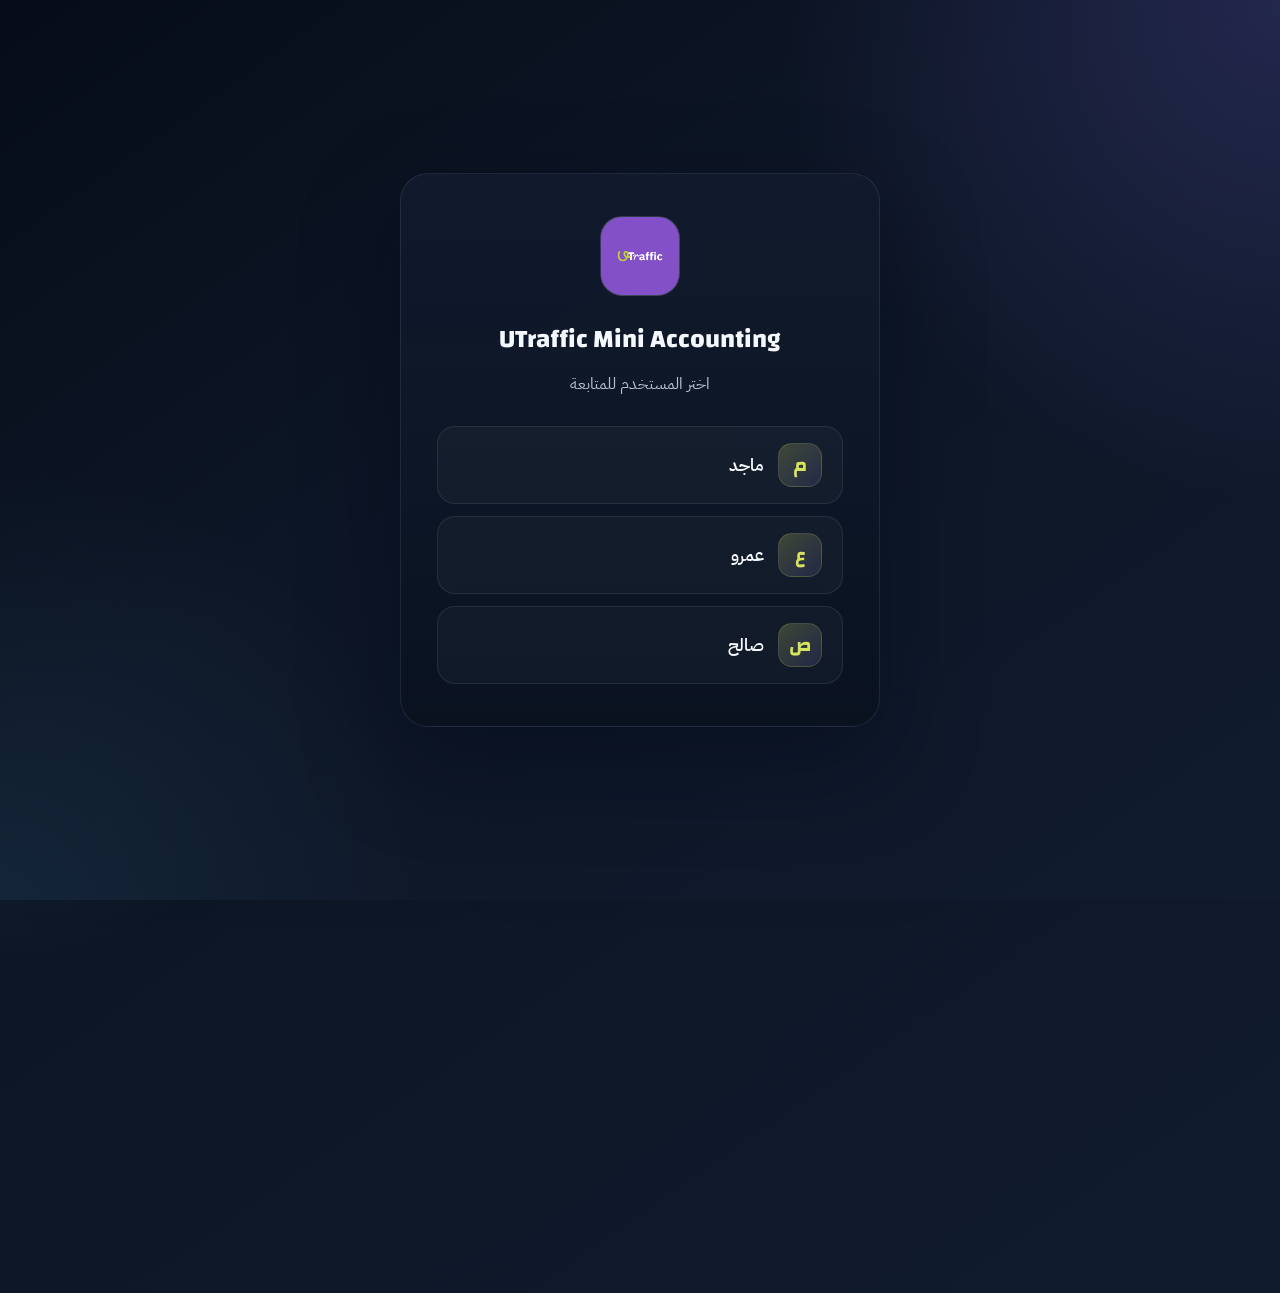
==== commit f9c73a15: "Add text search, favicon, and VAT number field - Add search input in customers page (filters by name" ====
--- a/index.html
+++ b/index.html
@@ -5,6 +5,8 @@
     <meta name="viewport" content="width=device-width, initial-scale=1.0">
     <title>UTraffic Mini Accounting | الرئيسية</title>
     <meta name="description" content="الصفحة الرئيسية للبرنامج المحاسبي المصغر لشركة UTraffic.">
+    <link rel="icon" type="image/png" href="assets/favicon.png">
+    <link rel="apple-touch-icon" href="assets/apple-touch-icon.png">
     <link rel="preconnect" href="https://fonts.googleapis.com">
     <link rel="preconnect" href="https://fonts.gstatic.com" crossorigin>
     <link href="https://fonts.googleapis.com/css2?family=Changa:wght@500;600;700&family=IBM+Plex+Sans+Arabic:wght@300;400;500;600;700&family=Space+Grotesk:wght@500;700&display=swap" rel="stylesheet">
--- a/css/style.css
+++ b/css/style.css
@@ -957,6 +957,42 @@
     margin-bottom: 18px;
 }
 
+.search-bar {
+    margin-bottom: 16px;
+}
+
+.search-bar input {
+    width: 100%;
+    padding: 10px 14px;
+    background: var(--bg-mid);
+    border: 1px solid rgba(255, 255, 255, 0.08);
+    border-radius: 8px;
+    color: var(--ink-primary);
+    font-family: inherit;
+    font-size: 0.95rem;
+    transition: border-color 0.2s;
+}
+
+.search-bar input::placeholder {
+    color: var(--ink-muted);
+}
+
+.search-bar input:focus {
+    outline: none;
+    border-color: var(--accent-blue);
+    box-shadow: 0 0 0 2px rgba(56, 152, 236, 0.15);
+}
+
+.search-bar input::-webkit-search-cancel-button {
+    -webkit-appearance: none;
+    appearance: none;
+    width: 16px;
+    height: 16px;
+    background: var(--ink-muted);
+    mask-image: url("data:image/svg+xml,%3Csvg xmlns='http://www.w3.org/2000/svg' viewBox='0 0 24 24' fill='none' stroke='currentColor' stroke-width='2'%3E%3Cline x1='18' y1='6' x2='6' y2='18'/%3E%3Cline x1='6' y1='6' x2='18' y2='18'/%3E%3C/svg%3E");
+    cursor: pointer;
+}
+
 .entity-list {
     display: grid;
     gap: 14px;
@@ -2292,7 +2328,8 @@
     .user-selection-overlay,
     .active-user-badge,
     .activity-log-overlay,
-    .change-password-overlay {
+    .change-password-overlay,
+    .search-bar {
         display: none !important;
     }
 
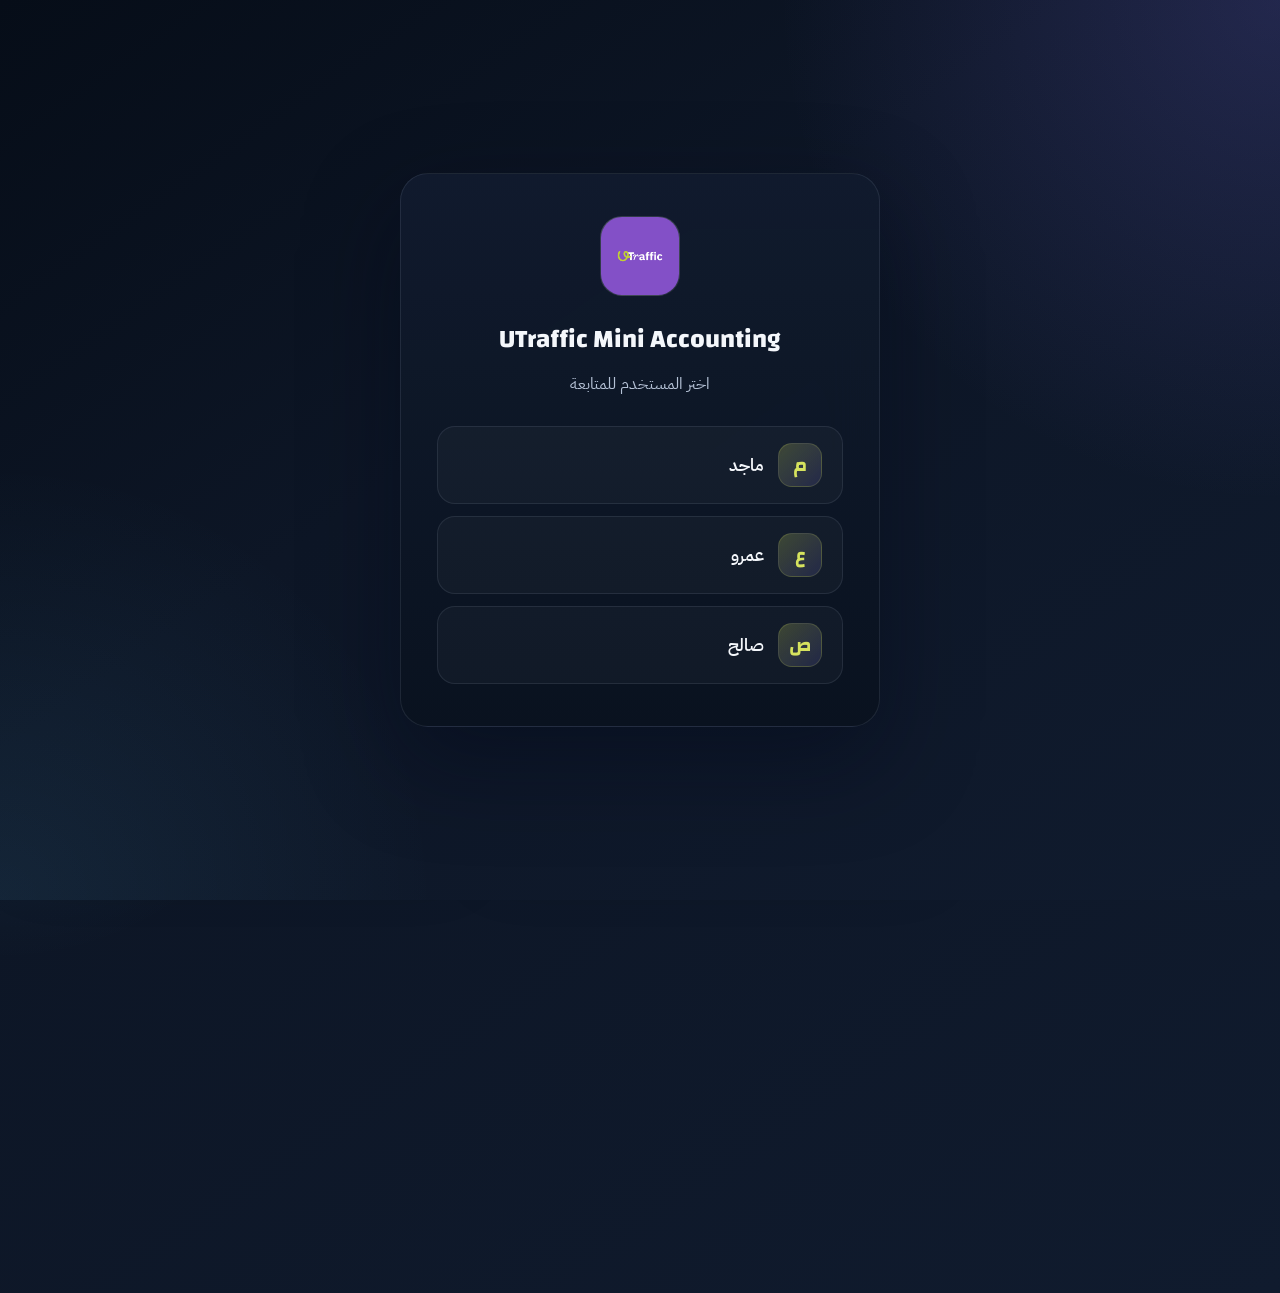
==== commit 27806fe8: "Add contracts shortcut button to dashboard Co-Authored-By: Claude Opus 4.6 <noreply@anthropic.com>" ====
--- a/index.html
+++ b/index.html
@@ -29,6 +29,7 @@
                 <a href="quotes.html">عروض الأسعار</a>
                 <a href="customers.html">العملاء</a>
                 <a href="expenses.html">المصروفات</a>
+                <a href="contracts.html">العقود</a>
                 <a href="statements.html">كشف الحساب</a>
                 <a href="reports.html">القوائم المالية</a>
             </nav>
@@ -40,6 +41,7 @@
                 <div class="topbar-actions">
                     <a class="btn btn-primary" href="invoices.html">إصدار فاتورة</a>
                     <a class="btn btn-secondary" href="quotes.html">إنشاء عرض سعر</a>
+                    <a class="btn btn-secondary" href="contracts.html">إنشاء عقد</a>
                     <a class="btn btn-secondary" href="customers.html">إدارة العملاء</a>
                 </div>
             </article>
--- a/css/style.css
+++ b/css/style.css
@@ -911,6 +911,56 @@
     grid-template-columns: repeat(2, minmax(0, 1fr));
 }
 
+.paper-contract-body {
+    padding: 16px 0;
+}
+
+.paper-contract-subject {
+    font-family: var(--font-heading);
+    font-size: 1.05rem;
+    font-weight: 700;
+    color: var(--ink-paper);
+    margin: 0 0 12px;
+    text-align: center;
+}
+
+.paper-contract-text {
+    font-size: 0.82rem;
+    line-height: 1.9;
+    color: var(--ink-paper);
+    white-space: pre-wrap;
+    word-wrap: break-word;
+}
+
+.paper-signatures {
+    display: grid;
+    grid-template-columns: 1fr 1fr;
+    gap: 32px;
+    padding: 24px 0 8px;
+    margin-top: 16px;
+    border-top: 1px solid rgba(0, 0, 0, 0.06);
+}
+
+.paper-signature-block {
+    text-align: center;
+}
+
+.paper-signature-block .paper-label {
+    margin-bottom: 8px;
+}
+
+.paper-signature-line {
+    width: 80%;
+    margin: 40px auto 8px;
+    border-bottom: 1px solid rgba(0, 0, 0, 0.2);
+}
+
+.paper-signature-block p:last-child {
+    font-size: 0.78rem;
+    color: var(--ink-paper);
+    font-weight: 500;
+}
+
 .paper-totals-card {
     padding: 14px 16px;
     border-radius: 18px;
